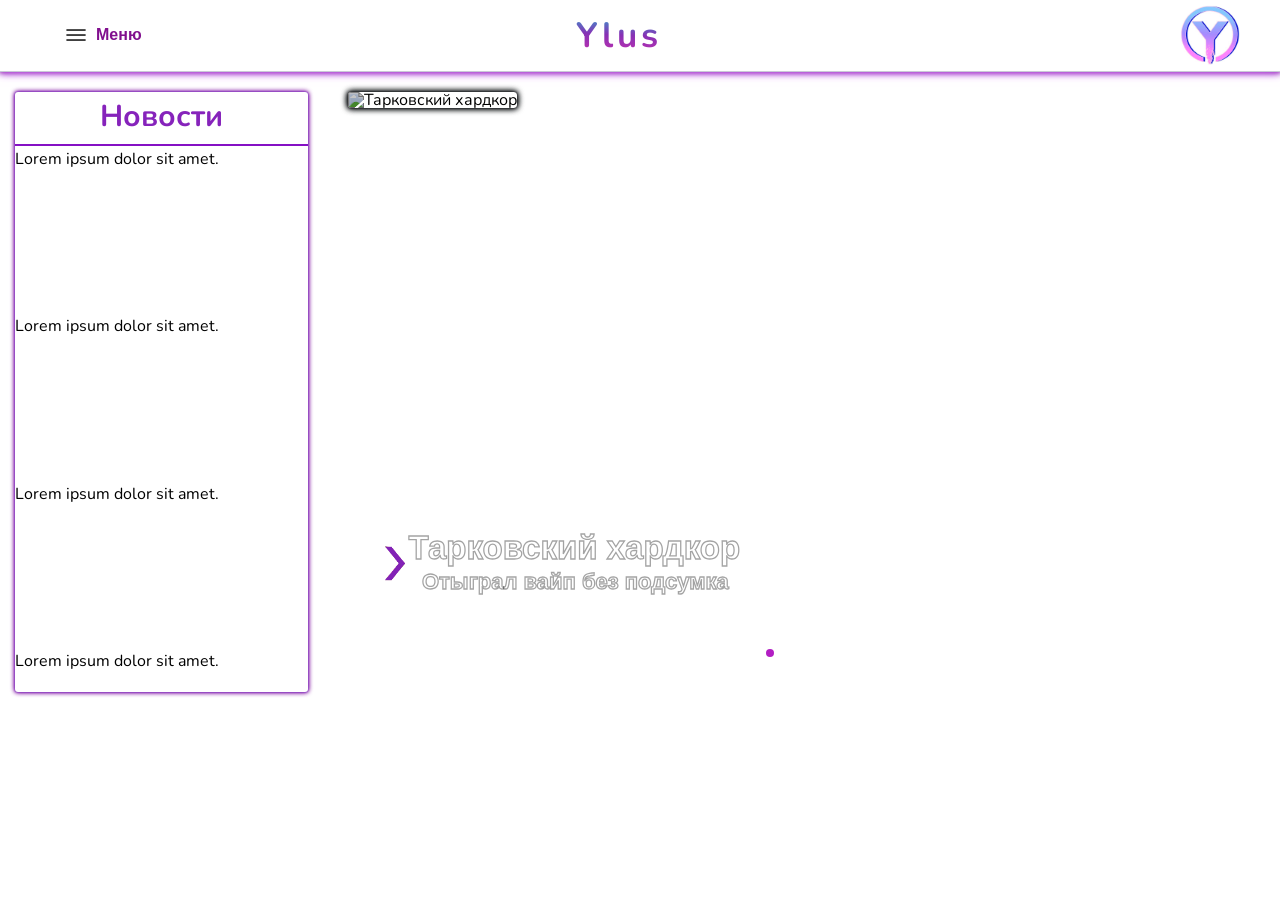
==== index.html @ 6b112834 "1.0" ====
<!DOCTYPE html>
<html lang="en">
<head>
    <meta charset="UTF-8">
    <meta name="viewport" content="width=device-width, initial-scale=1.0">
    <title>Ylus</title>
    <link rel="stylesheet" href="css/reset.css">
    <link rel="stylesheet" href="css/style.css">
</head>
<body>
    <header class="header">
            <div class="header_menu">
                <button class="header__burger-bro"><img class="burger-img" src="image/free-icon-burger-menu-17807662.png" alt="">
                    <p class='burger-text'>Меню</p> 
                </button>
                <a href="#" class="header_title">Ylus
                    <img src="#" alt="logo" class="title_img" style='visibility: hidden;'>
                </a>
                <img src="image/channels4_profile.jpg" class="header_img">
            </div>
    </header>

    <section class="informationLine">

        <article class="informationLine__newsBlock">
            <div class="newsBlock_conteiner">
                <div class="newsBlock_title">
                    Новости
                </div>
                <div class="newsBlock_content">
                    <div class="newsBlock_content--item">Lorem ipsum dolor sit amet.</div>
                    <div class="newsBlock_content--item">Lorem ipsum dolor sit amet.</div>
                    <div class="newsBlock_content--item">Lorem ipsum dolor sit amet.</div>
                    <div class="newsBlock_content--item">Lorem ipsum dolor sit amet.</div>
                    
                </div>
            </div>
        </article>

        <div class="informationLine_contentBox">

            <div class="informationLine_btn-nextContainer">
                <button class="informationLine_btn-next" id="btn-back">&lt;</button>
                <button class="informationLine_btn-next" id="btn-next">&gt;</button>
            </div>

            <ul class="informationLine_box-btn">
                <li class="informationLine__btn informationLine__btn--active" data-button="content-1"></li>
                <li class="informationLine__btn" data-button="content-2"></li>
                <li class="informationLine__btn" data-button="content-3"></li>
                <li class="informationLine__btn" data-button="content-4"></li>
            </ul>

            <article class="informationLine_content informationLine_content--active" id="content-1">
                <img src="https://i.ytimg.com/vi/u3T0NdWWKg8/hq720.jpg?sqp=-oaymwEcCNAFEJQDSFXyq4qpAw4IARUAAIhCGAFwAcABBg==" alt="Тарковский хардкор" class="informationLine_img">
                <div class="informationLine__text-conteiner">
                    <button id="link-modalWindow" class="informationLine-text">
                        <h2 class="informationLine_title">Тарковский хардкор</h2>
                        <p class="informationLine_description">Отыграл вайп без подсумка</p>
                    </button>
                </div>
                <div class="informationLine_content--links">
                    <a href="https://vk.com/video-227014211_456239021" id="linkVk"></a>
                    <a href="https://www.youtube.com/watch?v=u3T0NdWWKg8&t=1s" id="linkYouTube"></a>
                </div>
                
            </article>
        </div>

    </section>

    <!-- <main class="main">
        <div class="conteiner">
            <h2 class="main_titleOne">Варианты авторской сборки</h2>
        </div>
        <div class="mainContent">
            <ul class="mainContent_cards">
               <li class="mainContent_item">
                <h3 class="item_title">Godzilla</h3>
                <img src="" alt="" class="item_img">
                <a href="" class="item_link-buy">Take my money</a>
                <a href="" class="item_link-info">Подробнее</a>
               </li>
               <li class="mainContent_item">
                <h3 class="item_title">King-Kong</h3>
                <img src="" alt="" class="item_img">
                <a href="" class="item_link-buy">Take my money</a>
                <a href="" class="item_link-info">Подробнее</a>
               </li>
               <li class="mainContent_item">
                <h3 class="item_title">Diablo</h3>
                <img src="" alt="" class="item_img">
                <a href="" class="item_link-buy">Take my money</a>
                <a href="" class="item_link-info">Подробнее</a>
               </li>
               <li class="mainContent_item">
                <h3 class="item_title">Hustler</h3>
                <img src="" alt="" class="item_img">
                <a href="" class="item_link-buy">Take my money</a>
                <a href="" class="item_link-info">Подробнее</a>
               </li>
               <li class="mainContent_item">
                <h3 class="item_title">Rik & Morty</h3>
                <img src="" alt="" class="item_img">
                <a href="" class="item_link-buy">Take my money</a>
                <a href="" class="item_link-info">Подробнее</a>
               </li>
               <li class="mainContent_item">
                <h3 class="item_title">UFO</h3>
                <img src="" alt="" class="item_img">
                <a href="" class="item_link-buy">Take my money</a>
                <a href="" class="item_link-info">Подробнее</a>
               </li>
            </ul>
        </div>
    </main> -->
    <div id="header--modal" class="header__modal">
        <div class="header__modal_body">
            <div class="header__modal_conteiner">
                <ul class="header__modal_content">
                    <li class="header__modal_item header__modal_item--active " data-button="li-1">Контакты</li>
                    <li class="header__modal_item" data-button="li-2">Маркет</li>
                    <li class="header__modal_item" data-button="li-3">Поддержка автора</li>
                    <li class="header__modal_item" data-button="li-4">График стримов </li>
                </ul>
            </div>
            <div class="header__modal_second_conteiner header__modal_second_conteiner--active "  id="li-1">
                <ul class="header__modal_second_content">
                    <li class="header__modal_item-second">
                        <a href="https://www.youtube.com/@ylus" class="modal_item-link">
                            <svg id="youtube-header-svg" xmlns="http://www.w3.org/2000/svg"  viewBox="0 0 48 48" width="96px" height="96px"><path fill="#FF3D00" d="M43.2,33.9c-0.4,2.1-2.1,3.7-4.2,4c-3.3,0.5-8.8,1.1-15,1.1c-6.1,0-11.6-0.6-15-1.1c-2.1-0.3-3.8-1.9-4.2-4C4.4,31.6,4,28.2,4,24c0-4.2,0.4-7.6,0.8-9.9c0.4-2.1,2.1-3.7,4.2-4C12.3,9.6,17.8,9,24,9c6.2,0,11.6,0.6,15,1.1c2.1,0.3,3.8,1.9,4.2,4c0.4,2.3,0.9,5.7,0.9,9.9C44,28.2,43.6,31.6,43.2,33.9z"/><path fill="#FFF" d="M20 31L20 17 32 24z"/></svg>
                        </a>
                    </li>
                    <li class="header__modal_item-second">
                        <a href="https://web.telegram.org/a/#-1002231167779" class="modal_item-link">
                            <svg id="tg-header-svg" xmlns="http://www.w3.org/2000/svg"  viewBox="0 0 48 48" width="96px" height="96px"><linearGradient id="BiF7D16UlC0RZ_VqXJHnXa" x1="9.858" x2="38.142" y1="9.858" y2="38.142" gradientUnits="userSpaceOnUse"><stop offset="0" stop-color="#33bef0"/><stop offset="1" stop-color="#0a85d9"/></linearGradient><path fill="url(#BiF7D16UlC0RZ_VqXJHnXa)" d="M44,24c0,11.045-8.955,20-20,20S4,35.045,4,24S12.955,4,24,4S44,12.955,44,24z"/><path d="M10.119,23.466c8.155-3.695,17.733-7.704,19.208-8.284c3.252-1.279,4.67,0.028,4.448,2.113	c-0.273,2.555-1.567,9.99-2.363,15.317c-0.466,3.117-2.154,4.072-4.059,2.863c-1.445-0.917-6.413-4.17-7.72-5.282	c-0.891-0.758-1.512-1.608-0.88-2.474c0.185-0.253,0.658-0.763,0.921-1.017c1.319-1.278,1.141-1.553-0.454-0.412	c-0.19,0.136-1.292,0.935-1.745,1.237c-1.11,0.74-2.131,0.78-3.862,0.192c-1.416-0.481-2.776-0.852-3.634-1.223	C8.794,25.983,8.34,24.272,10.119,23.466z" opacity=".05"/><path d="M10.836,23.591c7.572-3.385,16.884-7.264,18.246-7.813c3.264-1.318,4.465-0.536,4.114,2.011	c-0.326,2.358-1.483,9.654-2.294,14.545c-0.478,2.879-1.874,3.513-3.692,2.337c-1.139-0.734-5.723-3.754-6.835-4.633	c-0.86-0.679-1.751-1.463-0.71-2.598c0.348-0.379,2.27-2.234,3.707-3.614c0.833-0.801,0.536-1.196-0.469-0.508	c-1.843,1.263-4.858,3.262-5.396,3.625c-1.025,0.69-1.988,0.856-3.664,0.329c-1.321-0.416-2.597-0.819-3.262-1.078	C9.095,25.618,9.075,24.378,10.836,23.591z" opacity=".07"/><path fill="#fff" d="M11.553,23.717c6.99-3.075,16.035-6.824,17.284-7.343c3.275-1.358,4.28-1.098,3.779,1.91	c-0.36,2.162-1.398,9.319-2.226,13.774c-0.491,2.642-1.593,2.955-3.325,1.812c-0.833-0.55-5.038-3.331-5.951-3.984	c-0.833-0.595-1.982-1.311-0.541-2.721c0.513-0.502,3.874-3.712,6.493-6.21c0.343-0.328-0.088-0.867-0.484-0.604	c-3.53,2.341-8.424,5.59-9.047,6.013c-0.941,0.639-1.845,0.932-3.467,0.466c-1.226-0.352-2.423-0.772-2.889-0.932	C9.384,25.282,9.81,24.484,11.553,23.717z"/></svg>
                        </a>
                        </li>
                    <li class="header__modal_item-second">
                        <a href="https://vk.com/ylus_stream?trackcode=e517b74d9nOE_AtkVVP3DLV85I8NJLkbQebAeKmlMo7WRe6RL9VdEih95GE7KuAErnPXgQYXiwFx6MJgqrkojsdPseVOtw" class="modal_item-link">
                            <svg id="vk-header-svg" xmlns="http://www.w3.org/2000/svg"  viewBox="0 0 48 48" width="96px" height="96px"><path fill="#1976d2" d="M42,37c0,2.762-2.238,5-5,5H11c-2.761,0-5-2.238-5-5V11c0-2.762,2.239-5,5-5h26c2.762,0,5,2.238,5,5 V37z"/><path fill="#fff" d="M35.937,18.041c0.046-0.151,0.068-0.291,0.062-0.416C35.984,17.263,35.735,17,35.149,17h-2.618 c-0.661,0-0.966,0.4-1.144,0.801c0,0-1.632,3.359-3.513,5.574c-0.61,0.641-0.92,0.625-1.25,0.625C26.447,24,26,23.786,26,23.199 v-5.185C26,17.32,25.827,17,25.268,17h-4.649C20.212,17,20,17.32,20,17.641c0,0.667,0.898,0.827,1,2.696v3.623 C21,24.84,20.847,25,20.517,25c-0.89,0-2.642-3-3.815-6.932C16.448,17.294,16.194,17,15.533,17h-2.643 C12.127,17,12,17.374,12,17.774c0,0.721,0.6,4.619,3.875,9.101C18.25,30.125,21.379,32,24.149,32c1.678,0,1.85-0.427,1.85-1.094 v-2.972C26,27.133,26.183,27,26.717,27c0.381,0,1.158,0.25,2.658,2c1.73,2.018,2.044,3,3.036,3h2.618 c0.608,0,0.957-0.255,0.971-0.75c0.003-0.126-0.015-0.267-0.056-0.424c-0.194-0.576-1.084-1.984-2.194-3.326 c-0.615-0.743-1.222-1.479-1.501-1.879C32.062,25.36,31.991,25.176,32,25c0.009-0.185,0.105-0.361,0.249-0.607 C32.223,24.393,35.607,19.642,35.937,18.041z"/></svg>
                        </a>
                    </li>
                    <li class="header__modal_item-second">
                        <a href="https://discord.com/invite/QH5eb32qew" class="modal_item-link">
                            <svg id="discord-header-svg" xmlns="http://www.w3.org/2000/svg"  viewBox="0 0 48 48" width="96px" height="96px"><path fill="#8c9eff" d="M40,12c0,0-4.585-3.588-10-4l-0.488,0.976C34.408,10.174,36.654,11.891,39,14c-4.045-2.065-8.039-4-15-4s-10.955,1.935-15,4c2.346-2.109,5.018-4.015,9.488-5.024L18,8c-5.681,0.537-10,4-10,4s-5.121,7.425-6,22c5.162,5.953,13,6,13,6l1.639-2.185C13.857,36.848,10.715,35.121,8,32c3.238,2.45,8.125,5,16,5s12.762-2.55,16-5c-2.715,3.121-5.857,4.848-8.639,5.815L33,40c0,0,7.838-0.047,13-6C45.121,19.425,40,12,40,12z M17.5,30c-1.933,0-3.5-1.791-3.5-4c0-2.209,1.567-4,3.5-4s3.5,1.791,3.5,4C21,28.209,19.433,30,17.5,30z M30.5,30c-1.933,0-3.5-1.791-3.5-4c0-2.209,1.567-4,3.5-4s3.5,1.791,3.5,4C34,28.209,32.433,30,30.5,30z"/></svg>
                        </a>
                        </li>
                    <li class="header__modal_item-second">
                        <a href="https://www.twitch.tv/ylus" class="modal_item-link">
                            <svg id="twitch-header-svg" xmlns="http://www.w3.org/2000/svg"  viewBox="0 0 48 48" width="96px" height="96px"><path fill="#8343c8" d="M41.754,27.958l-8.455,9.699C33.109,37.875,32.834,38,32.545,38H26.37	c-0.239,0-0.47,0.085-0.651,0.241l-6.438,5.519C19.1,43.915,18.869,44,18.63,44H17c-0.552,0-1-0.448-1-1v-4c0-0.552-0.448-1-1-1H7	c-0.552,0-1-0.448-1-1V15.943c0-0.156,0.036-0.309,0.106-0.448l3.981-7.943C10.257,7.214,10.603,7,10.981,7H41c0.552,0,1,0.448,1,1	v19.301C42,27.543,41.913,27.776,41.754,27.958z"/><path fill="#fafafa" d="M39,26.369c-1.667,1.877-3.333,3.754-5,5.631c-2.333,0-4.667,0-7,0c-2.333,2-4.667,4-7,6c0-2,0-4,0-6	c-2.667-0.008-5.333-0.016-8-0.024C12,24.65,12,17.325,12,10c9,0,18,0,27,0C39,15.456,39,20.912,39,26.369z"/><rect width="3" height="10" x="21" y="16" fill="#8343c8"/><rect width="3" height="10" x="30" y="16" fill="#8343c8"/></svg>
                        </a>
                        </li>
                </ul>
            </div>
            <div class="header__modal_second_conteiner" id="li-2">
                
                Информация о маркетинге
            </div>
            <div class="header__modal_second_conteiner" id="li-3">
                <a href="#" class="header__modal_second_donat">Поддержать</a>
            </div>
            <div class="header__modal_second_conteiner" id="li-4">
                <!-- Контент для "График стримов" -->
                Информация о графике стримов
            </div>
        </div>

        <button id="modal-btn" class="header__modal_closeBtn">X</button>
    </div>

    <div id="modalWindow" class="modalWindow">
        <div class="modalWindow__body">
            <div class="modalWindow__content">
                <button id="modal-btn" class="modalWindow__closeBtn">X</button>
                
                <div class="modalWindow__title">Где будем смотреть видео?</div>
                
                <div class="modalWindow__linkBox">
                    <a href="" class="modalWindow__link" id="btn-youtube" target="_blank"><img id="img-youtube--svg" src="image/youtube/icons8-youtube.svg" alt="YouTube"></a>
                    <a href="" class="modalWindow__link" id="btn-vk" target="_blank"><img id="img-vk--svg" src="image/vk/icons8-vk.svg" alt=""></a>
                </div>
            </div>
        </div>
    </div>
    <script src="js/header-modal.js"></script>
    <script src="js/renderCards.js"></script>
    <script src="js/js.js"></script>
    <script src="js/modalWindow.js"></script>
</body>
</html>
---- css/style.css ----
@import url('https://fonts.googleapis.com/css2?family=Nunito:ital,wght@0,200..1000;1,200..1000&display=swap');
@import url(headerStyle.css);
@import url(InfoLine.css);
@import url(modalWindow.css);
@import url(header__modal.css);
  
body{
    max-width: 1760px;
    font-size: 16px;
    font-family: 'Nunito' ,serif; 
    background-color:#ffffff;
    color: #000000;
       
}

@media(min-width:1760px){
  body{
    width: 1760px;
    margin: 0 auto;
  }
}




.main {
    opacity: 0;
}
.main_titleOne {
    
}
.mainContent {
}
.mainContent_cards {
}
.mainContent_item {
}
.item_title {
    letter-spacing: 2px;
}
.item_img {
}
.item_link-buy {
}
.item_link-info {
}
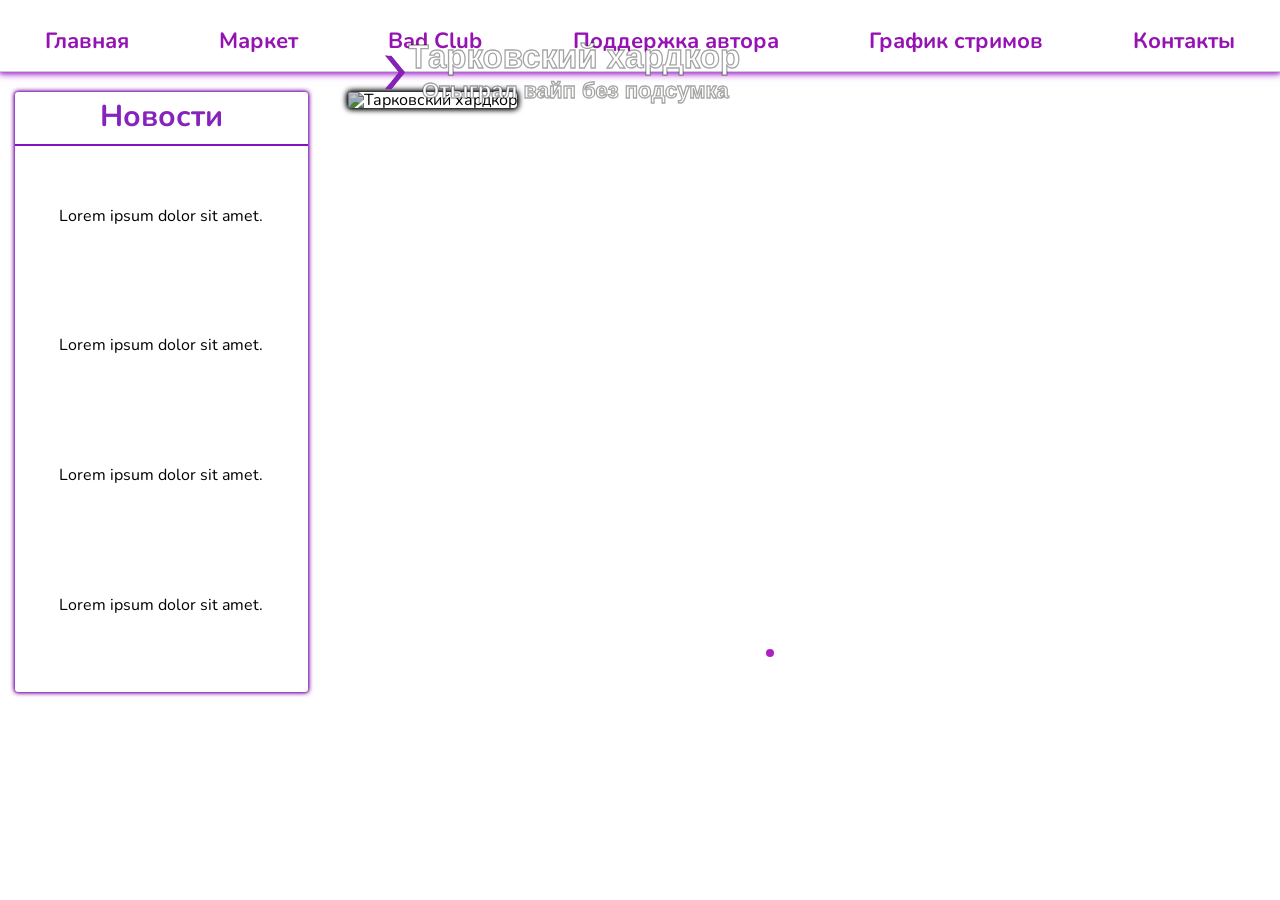
==== commit 509d54a6: "hey guy, want some adaptation?" ====
--- a/index.html
+++ b/index.html
@@ -18,6 +18,16 @@
                 </a>
                 <img src="image/channels4_profile.jpg" class="header_img">
             </div>
+            <section class="header__menu-1761px">
+                <ul class="header__items-1761px">
+                    <li class="header__item-1761px"><a href="#" class="header__item_link-1758px">Главная</a></li>
+                    <li class="header__item-1761px"><a href="#" class="header__item_link-1758px">Маркет</a></li>
+                    <li class="header__item-1761px"><a href="#" class="header__item_link-1758px">Bad Club</a></li>
+                    <li class="header__item-1761px"><a href="#" class="header__item_link-1758px">Поддержка автора</a></li>
+                    <li class="header__item-1761px"><a href="#" class="header__item_link-1758px">График стримов</a></li>
+                    <li class="header__item-1761px"><a href="#" class="header__item_link-1758px">Контакты</a></li>
+                </ul>
+            </section>
     </header>
 
     <section class="informationLine">
@@ -155,7 +165,6 @@
             </div>
             <div class="header__modal_second_conteiner" id="li-2">
                 
-                Информация о маркетинге
             </div>
             <div class="header__modal_second_conteiner" id="li-3">
                 <a href="#" class="header__modal_second_donat">Поддержать</a>
--- a/css/style.css
+++ b/css/style.css
@@ -3,6 +3,8 @@
 @import url(InfoLine.css);
 @import url(modalWindow.css);
 @import url(header__modal.css);
+@import url(info_line-news_block.css);
+@import url(media.css);
   
 body{
     max-width: 1760px;
@@ -12,15 +14,6 @@
     color: #000000;
        
 }
-
-@media(min-width:1760px){
-  body{
-    width: 1760px;
-    margin: 0 auto;
-  }
-}
-
-
 
 
 .main {
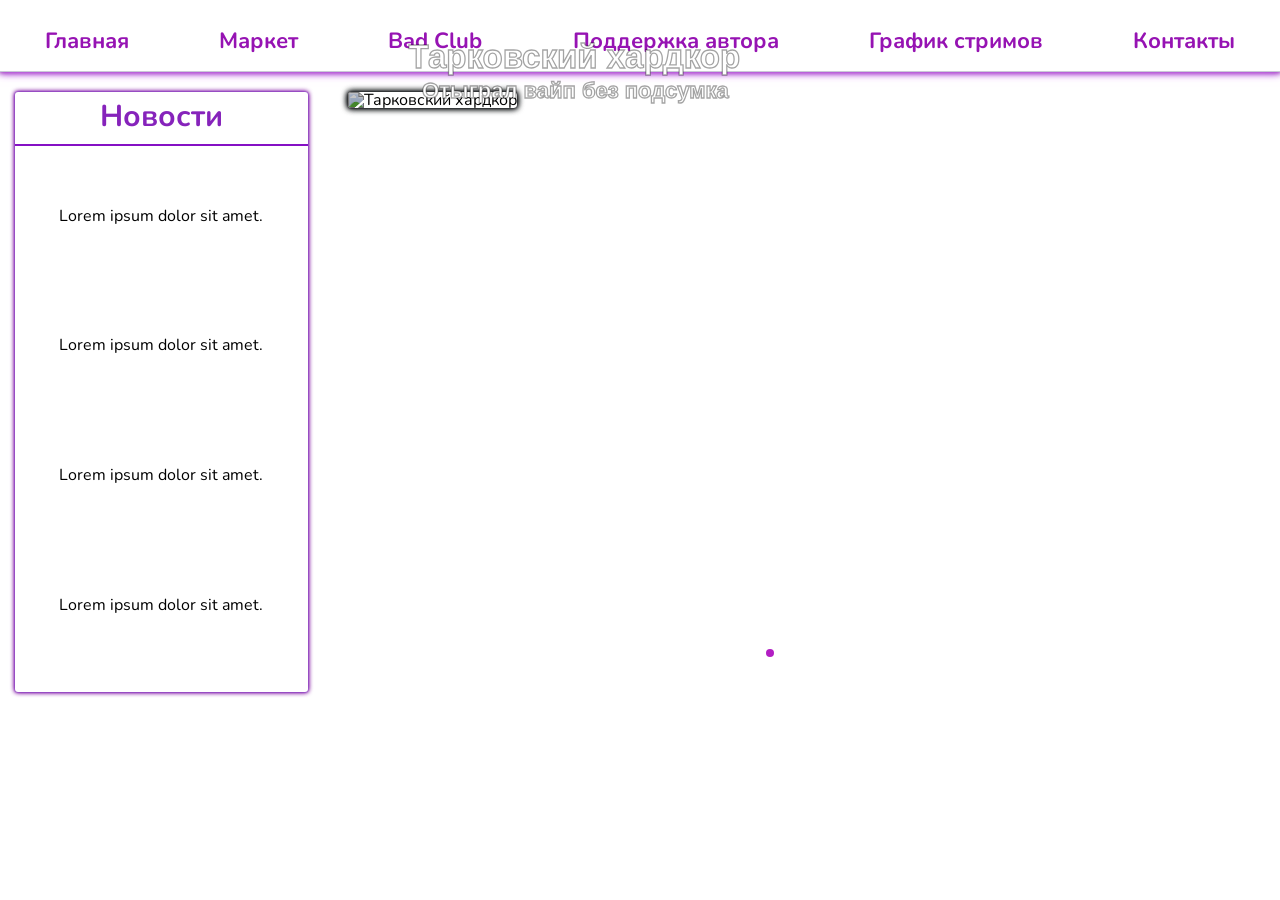
==== commit ab4efe9a: "Add files via upload" ====
--- a/index.html
+++ b/index.html
@@ -50,8 +50,8 @@
         <div class="informationLine_contentBox">
 
             <div class="informationLine_btn-nextContainer">
-                <button class="informationLine_btn-next" id="btn-back">&lt;</button>
-                <button class="informationLine_btn-next" id="btn-next">&gt;</button>
+                <button class="informationLine_btn-next" id="btn-back"><span>&lt;</span></button>
+                <button class="informationLine_btn-next" id="btn-next"><span>&gt;</span></button>
             </div>
 
             <ul class="informationLine_box-btn">
--- a/css/style.css
+++ b/css/style.css
@@ -7,6 +7,7 @@
 @import url(media.css);
   
 body{
+    min-width: 380px;
     max-width: 1760px;
     font-size: 16px;
     font-family: 'Nunito' ,serif; 
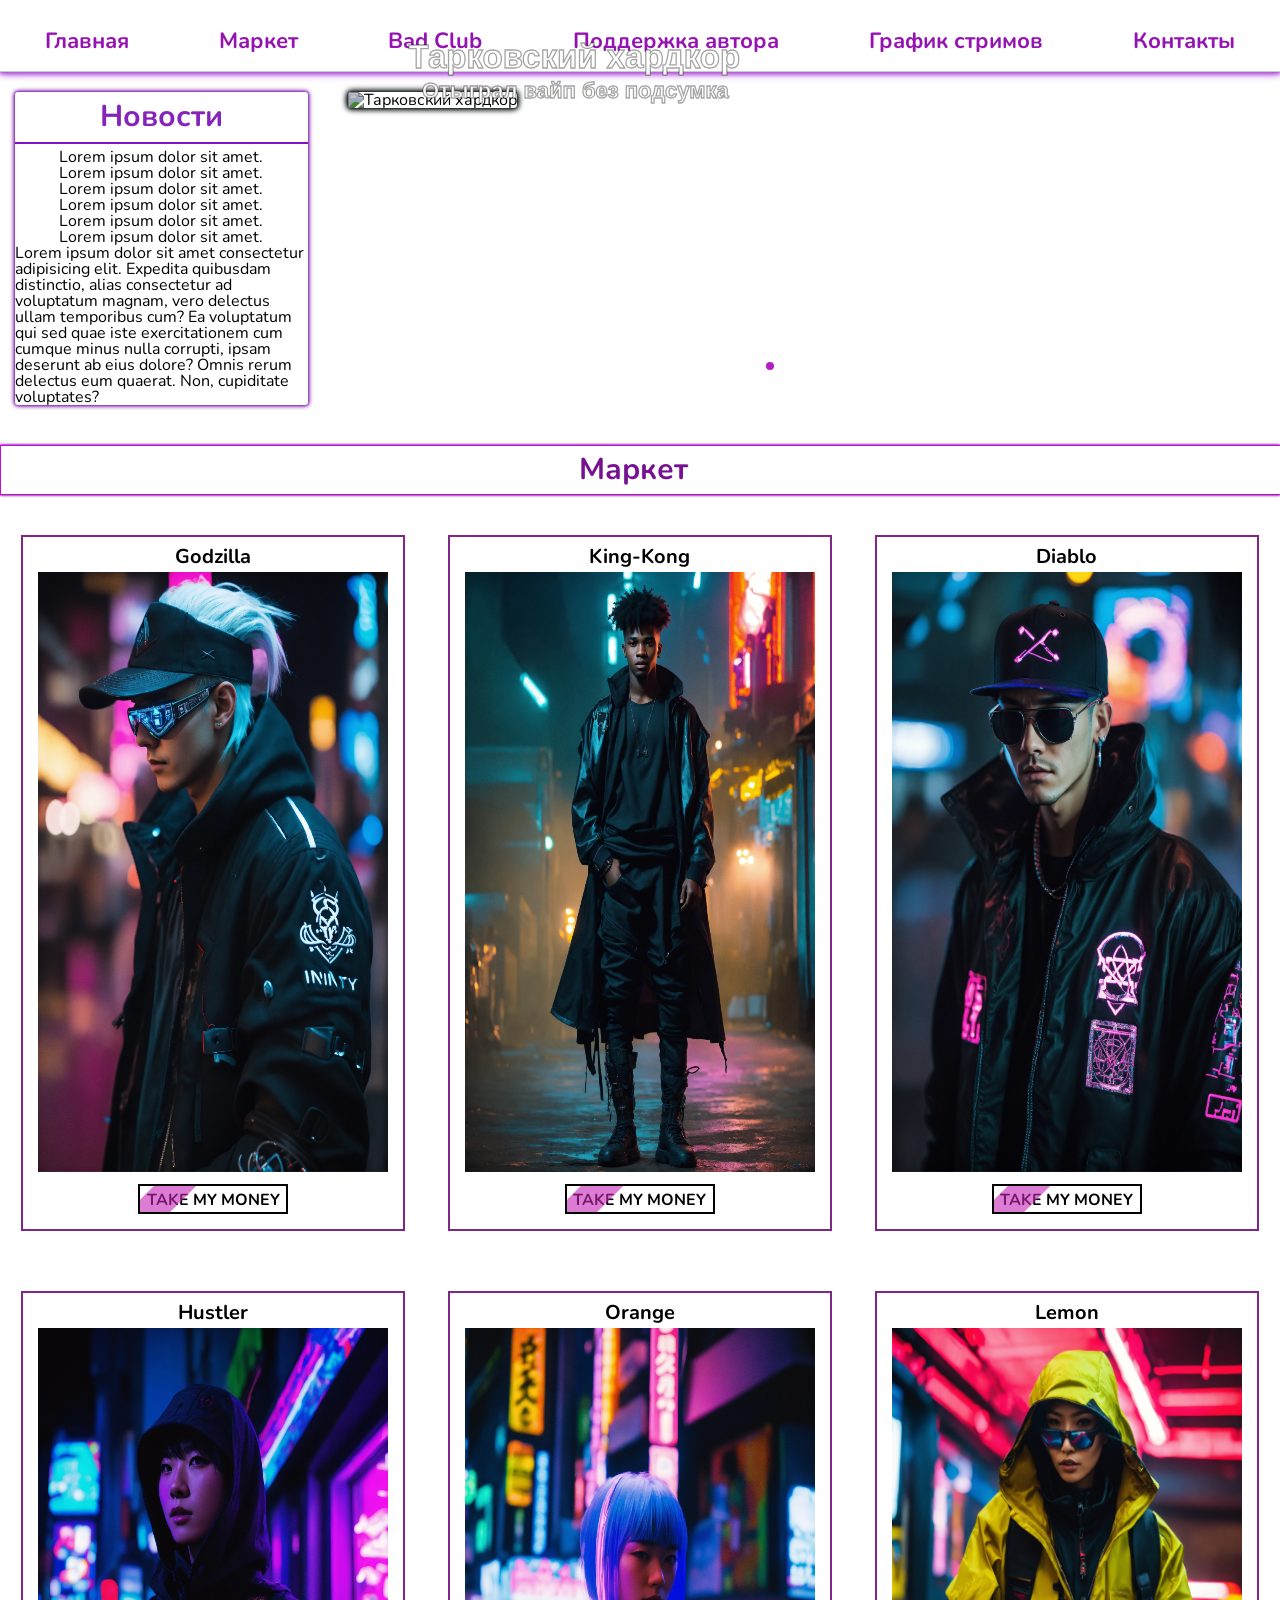
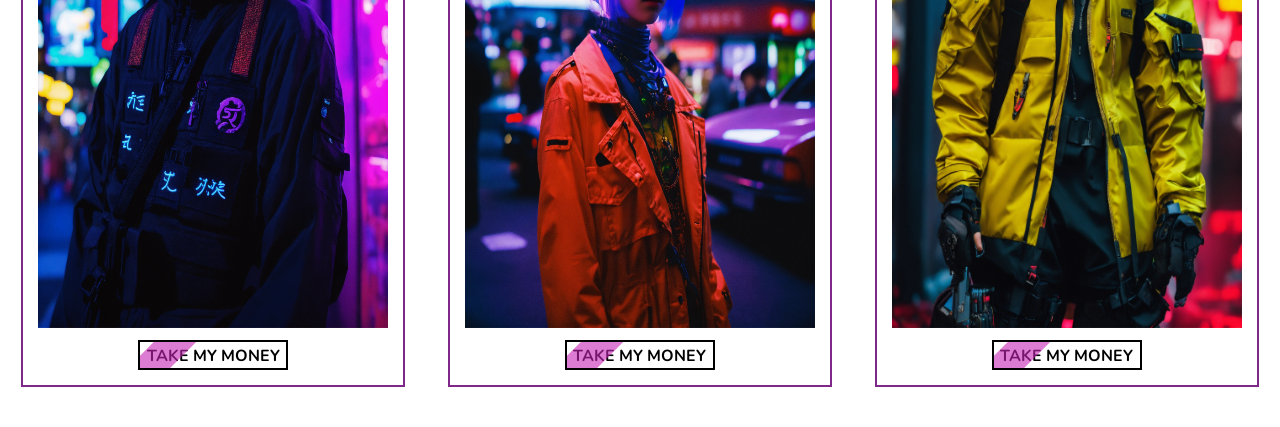
==== commit de43487d: "main" ====
--- a/index.html
+++ b/index.html
@@ -20,12 +20,12 @@
             </div>
             <section class="header__menu-1761px">
                 <ul class="header__items-1761px">
-                    <li class="header__item-1761px"><a href="#" class="header__item_link-1758px">Главная</a></li>
-                    <li class="header__item-1761px"><a href="#" class="header__item_link-1758px">Маркет</a></li>
-                    <li class="header__item-1761px"><a href="#" class="header__item_link-1758px">Bad Club</a></li>
-                    <li class="header__item-1761px"><a href="#" class="header__item_link-1758px">Поддержка автора</a></li>
-                    <li class="header__item-1761px"><a href="#" class="header__item_link-1758px">График стримов</a></li>
-                    <li class="header__item-1761px"><a href="#" class="header__item_link-1758px">Контакты</a></li>
+                    <li class="header__item-1761px"><a href="#" class="header__item_link-1761px">Главная</a></li>
+                    <li class="header__item-1761px"><a href="#main" class="header__item_link-1761px">Маркет</a></li>
+                    <li class="header__item-1761px"><a href="#" class="header__item_link-1761px">Bad Club</a></li>
+                    <li class="header__item-1761px"><a href="#" class="header__item_link-1761px">Поддержка автора</a></li>
+                    <li class="header__item-1761px"><a href="#" class="header__item_link-1761px">График стримов</a></li>
+                    <li class="header__item-1761px"><a href="#" class="header__item_link-1761px">Контакты</a></li>
                 </ul>
             </section>
     </header>
@@ -42,7 +42,9 @@
                     <div class="newsBlock_content--item">Lorem ipsum dolor sit amet.</div>
                     <div class="newsBlock_content--item">Lorem ipsum dolor sit amet.</div>
                     <div class="newsBlock_content--item">Lorem ipsum dolor sit amet.</div>
-                    
+                    <div class="newsBlock_content--item">Lorem ipsum dolor sit amet.</div>
+                    <div class="newsBlock_content--item">Lorem ipsum dolor sit amet. </div>
+                    <div>Lorem ipsum dolor sit amet consectetur adipisicing elit. Expedita quibusdam distinctio, alias consectetur ad voluptatum magnam, vero delectus ullam temporibus cum? Ea voluptatum qui sed quae iste exercitationem cum cumque minus nulla corrupti, ipsam deserunt ab eius dolore? Omnis rerum delectus eum quaerat. Non, cupiditate voluptates?</div>
                 </div>
             </div>
         </article>
@@ -79,51 +81,45 @@
 
     </section>
 
-    <!-- <main class="main">
-        <div class="conteiner">
-            <h2 class="main_titleOne">Варианты авторской сборки</h2>
+    <main class="main" id="main">
+        <div class="main__conteiner">
+            <h2 class="main__titleOne">Маркет</h2>
         </div>
-        <div class="mainContent">
-            <ul class="mainContent_cards">
-               <li class="mainContent_item">
-                <h3 class="item_title">Godzilla</h3>
-                <img src="" alt="" class="item_img">
+        <div class="main__content">
+            <ul class="main__content_cards">
+               <li class="main__content_item">
+                <h3 class="main__item_title">Godzilla</h3>
+                <img src="image/Шмотки/14339456-b1ff-4754-9ba7-9a4d1459d2f0.webp" alt="" class="main__item_img">
                 <a href="" class="item_link-buy">Take my money</a>
-                <a href="" class="item_link-info">Подробнее</a>
                </li>
-               <li class="mainContent_item">
-                <h3 class="item_title">King-Kong</h3>
-                <img src="" alt="" class="item_img">
+               <li class="main__content_item">
+                <h3 class="main__item_title">King-Kong</h3>
+                <img src="image/Шмотки/113b3f36-999f-4bbb-902b-7c4604393a50.webp" alt="" class="main__item_img">
                 <a href="" class="item_link-buy">Take my money</a>
-                <a href="" class="item_link-info">Подробнее</a>
+                </li>
+               <li class="main__content_item">
+                <h3 class="main__item_title">Diablo</h3>
+                <img src="image/Шмотки/114e7d08-1a99-4dd5-9a99-c7aa1b09243b.webp" alt="" class="main__item_img">
+                <a href="" class="item_link-buy">Take my money</a>
                </li>
-               <li class="mainContent_item">
-                <h3 class="item_title">Diablo</h3>
-                <img src="" alt="" class="item_img">
+               <li class="main__content_item">
+                <h3 class="main__item_title">Hustler</h3>
+                <img src="image/Шмотки/4bca7f95-977b-46f4-a170-9b4088079b97.webp" alt="" class="main__item_img">
                 <a href="" class="item_link-buy">Take my money</a>
-                <a href="" class="item_link-info">Подробнее</a>
                </li>
-               <li class="mainContent_item">
-                <h3 class="item_title">Hustler</h3>
-                <img src="" alt="" class="item_img">
+               <li class="main__content_item">
+                <h3 class="main__item_title">Orange</h3>
+                <img src="image/Шмотки/51cd4fa3-dec6-400f-8394-68eeec5513ea.webp" alt="" class="main__item_img">
                 <a href="" class="item_link-buy">Take my money</a>
-                <a href="" class="item_link-info">Подробнее</a>
                </li>
-               <li class="mainContent_item">
-                <h3 class="item_title">Rik & Morty</h3>
-                <img src="" alt="" class="item_img">
+               <li class="main__content_item">
+                <h3 class="main__item_title">Lemon</h3>
+                <img src="image/Шмотки/3385084c-35ae-4ac1-a751-1571b1b6a8a7.webp" alt="" class="main__item_img">
                 <a href="" class="item_link-buy">Take my money</a>
-                <a href="" class="item_link-info">Подробнее</a>
-               </li>
-               <li class="mainContent_item">
-                <h3 class="item_title">UFO</h3>
-                <img src="" alt="" class="item_img">
-                <a href="" class="item_link-buy">Take my money</a>
-                <a href="" class="item_link-info">Подробнее</a>
                </li>
             </ul>
         </div>
-    </main> -->
+    </main>
     <div id="header--modal" class="header__modal">
         <div class="header__modal_body">
             <div class="header__modal_conteiner">
@@ -192,9 +188,10 @@
             </div>
         </div>
     </div>
+    <script src="js/header-btn.js"></script>
     <script src="js/header-modal.js"></script>
     <script src="js/renderCards.js"></script>
-    <script src="js/js.js"></script>
+    <script src="js/line-window.js"></script>
     <script src="js/modalWindow.js"></script>
 </body>
 </html>
--- a/css/style.css
+++ b/css/style.css
@@ -5,9 +5,11 @@
 @import url(header__modal.css);
 @import url(info_line-news_block.css);
 @import url(media.css);
-  
+@import url(main.css);
+
+
 body{
-    min-width: 380px;
+    min-width: 378px;
     max-width: 1760px;
     font-size: 16px;
     font-family: 'Nunito' ,serif; 
@@ -16,25 +18,3 @@
        
 }
 
-
-.main {
-    opacity: 0;
-}
-.main_titleOne {
-    
-}
-.mainContent {
-}
-.mainContent_cards {
-}
-.mainContent_item {
-}
-.item_title {
-    letter-spacing: 2px;
-}
-.item_img {
-}
-.item_link-buy {
-}
-.item_link-info {
-}
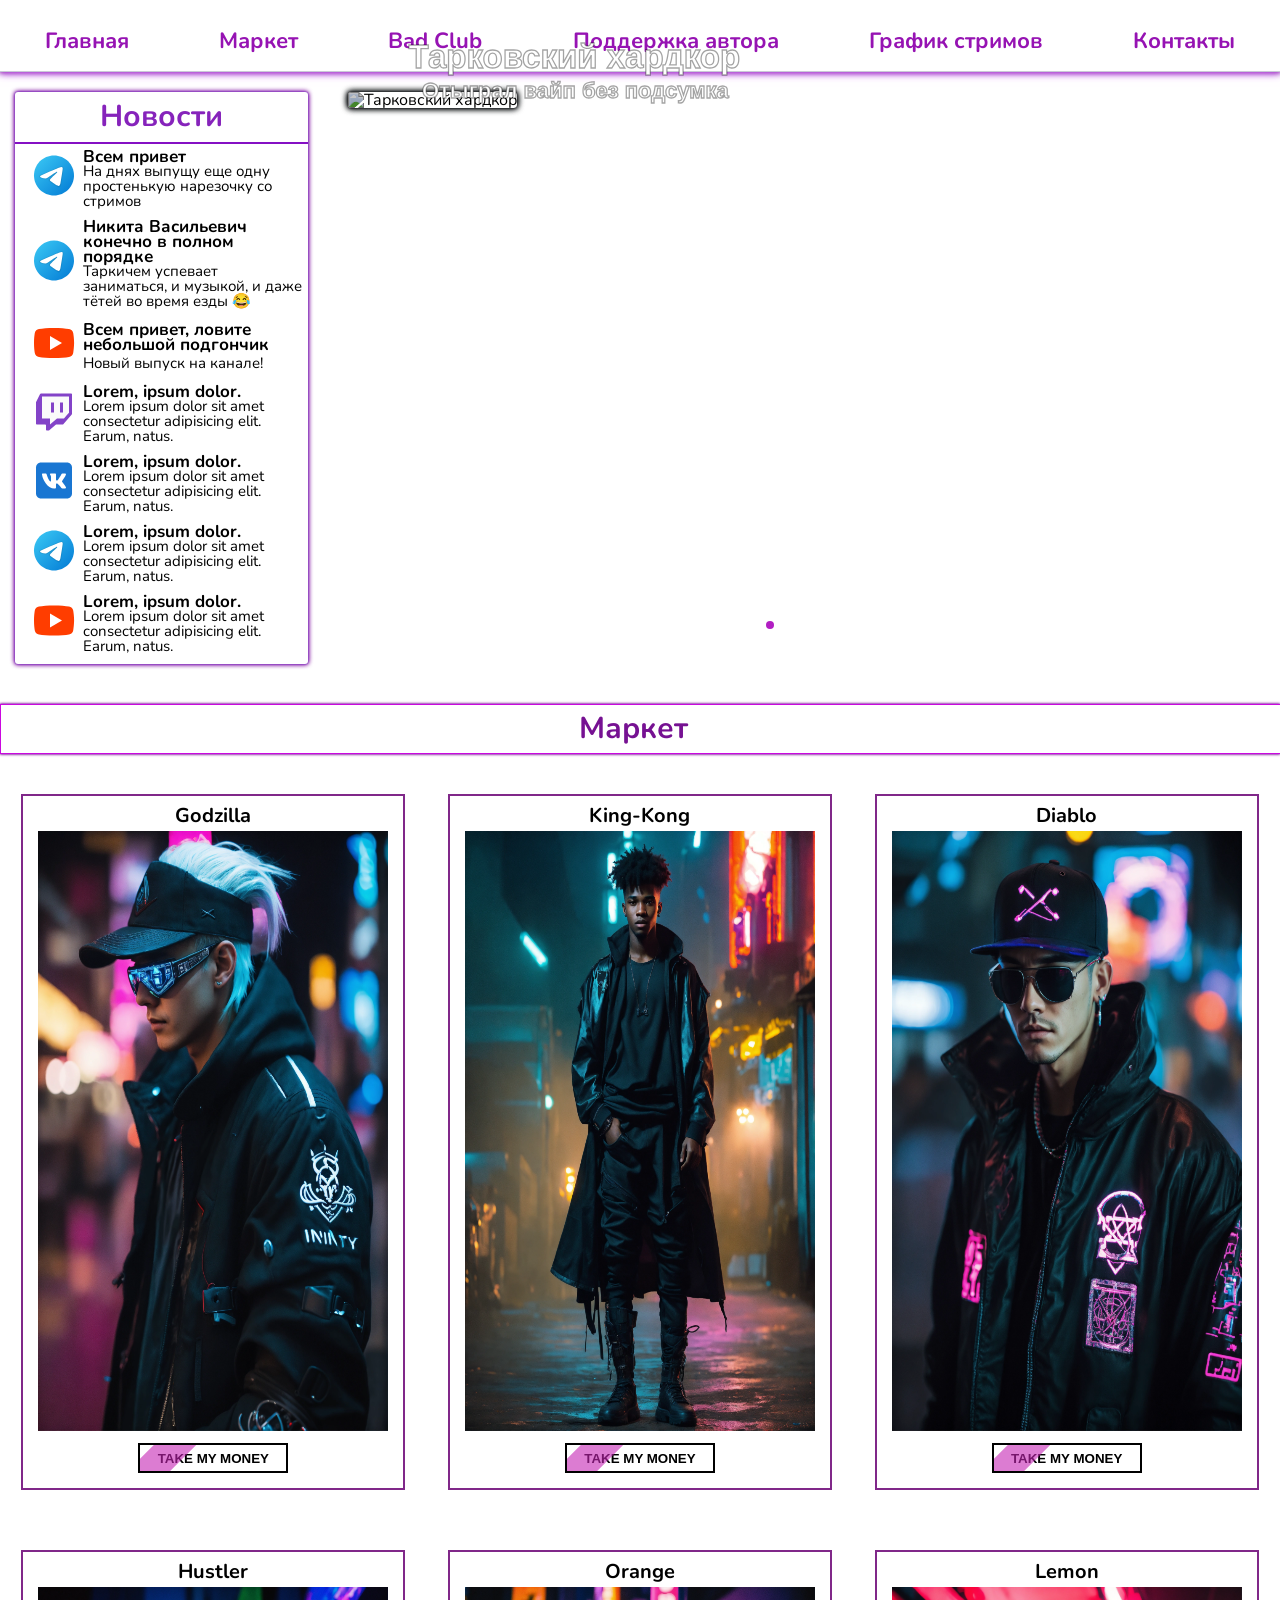
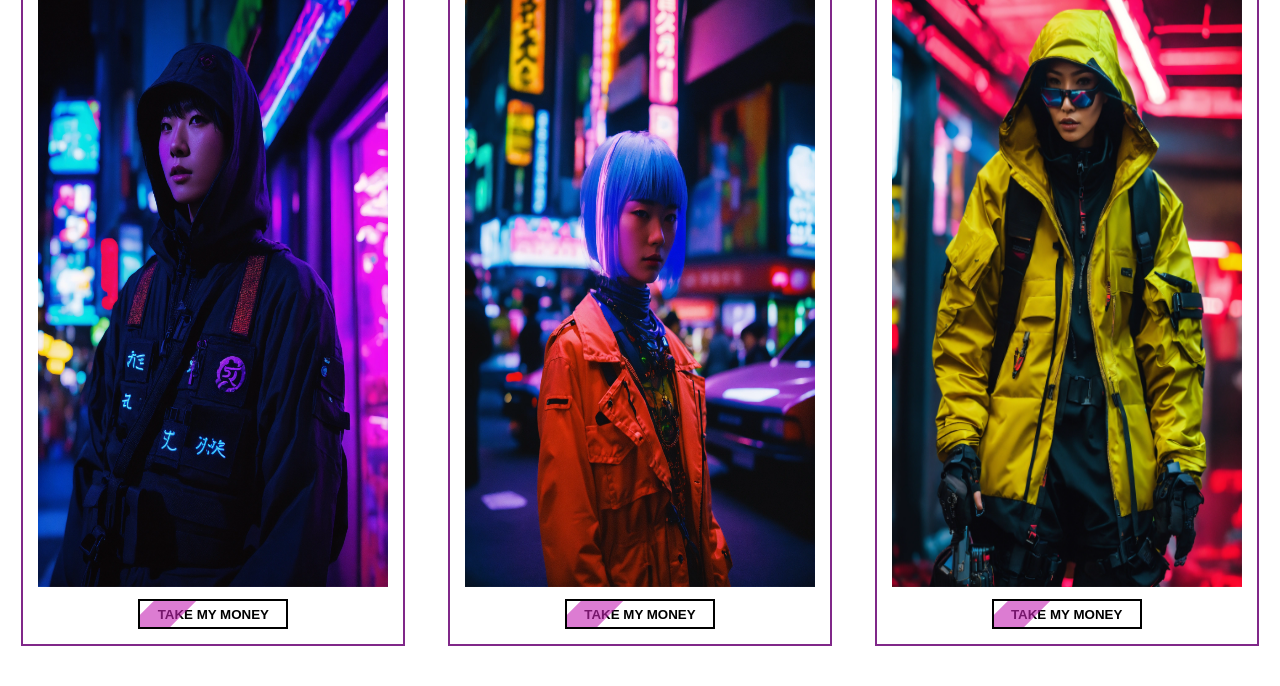
==== commit 37571144: "Add files via upload" ====
--- a/index.html
+++ b/index.html
@@ -38,14 +38,55 @@
                     Новости
                 </div>
                 <div class="newsBlock_content">
-                    <div class="newsBlock_content--item">Lorem ipsum dolor sit amet.</div>
-                    <div class="newsBlock_content--item">Lorem ipsum dolor sit amet.</div>
-                    <div class="newsBlock_content--item">Lorem ipsum dolor sit amet.</div>
-                    <div class="newsBlock_content--item">Lorem ipsum dolor sit amet.</div>
-                    <div class="newsBlock_content--item">Lorem ipsum dolor sit amet.</div>
-                    <div class="newsBlock_content--item">Lorem ipsum dolor sit amet. </div>
-                    <div>Lorem ipsum dolor sit amet consectetur adipisicing elit. Expedita quibusdam distinctio, alias consectetur ad voluptatum magnam, vero delectus ullam temporibus cum? Ea voluptatum qui sed quae iste exercitationem cum cumque minus nulla corrupti, ipsam deserunt ab eius dolore? Omnis rerum delectus eum quaerat. Non, cupiditate voluptates?</div>
-                </div>
+                    <a href="https://web.telegram.org/a/#-1002231167779" class="newsBlock_content--item item__conteiner">
+                        <img src="image/tg/icons8-tg-48.svg" alt="" class="newsBlock__item_img">
+                        <div class="newsBlock__item_text-conteiner">
+                            <h3 class="newsBlock__item-title">Всем привет</h3>
+                            <p class="newsBlock__item-descr">На днях выпущу еще одну простенькую нарезочку со стримов</p>
+                        </div>
+                    </a>
+                    <a  href= "https://web.telegram.org/a/#-1002231167779" class="newsBlock_content--item item__conteiner">
+                        <img src="image/tg/icons8-tg-48.svg" alt="" class="newsBlock__item_img">
+                        <div class="newsBlock__item_text-conteiner">
+                            <h3 class="newsBlock__item-title">Никита Васильевич конечно в полном порядке</h3>
+                            <p class="newsBlock__item-descr">Таркичем успевает заниматься, и музыкой, и даже тётей во время езды 😂</p>
+                        </div>
+                    </a>
+                    <a class="newsBlock_content--item item__conteiner" href="https://www.youtube.com/@ylus">
+                        <img src="image/youtube/icons8-youtube.svg" alt="" class="newsBlock__item_img">
+                        <div class="newsBlock__item_text-conteiner">
+                            <h3 class="newsBlock__item-title">Всем привет, ловите небольшой подгончик </h3>
+                            <p class="newsBlock__item-descr"> Новый выпуск на канале!</p>
+                        </div>
+                    </a>
+                    <a class="newsBlock_content--item item__conteiner" href="https://www.twitch.tv/ylus">
+                        <img src="image/twitch/icons8-twitch-48.svg" alt="" class="newsBlock__item_img">
+                        <div class="newsBlock__item_text-conteiner">
+                            <h3 class="newsBlock__item-title">Lorem, ipsum dolor.</h3>
+                            <p class="newsBlock__item-descr">Lorem ipsum dolor sit amet consectetur adipisicing elit. Earum, natus.</p>
+                        </div>
+                    </a>
+                    <a class="newsBlock_content--item item__conteiner" href="https://vk.com/ylus_stream">
+                        <img src="image/vk/icons8-vk.svg" alt="" class="newsBlock__item_img">
+                        <div class="newsBlock__item_text-conteiner">
+                            <h3 class="newsBlock__item-title">Lorem, ipsum dolor.</h3>
+                            <p class="newsBlock__item-descr">Lorem ipsum dolor sit amet consectetur adipisicing elit. Earum, natus.</p>
+                        </div>
+                    </a>
+                    <a class="newsBlock_content--item item__conteiner" href="https://web.telegram.org/a/#-1002231167779">
+                        <img src="image/tg/icons8-tg-48.svg" alt="" class="newsBlock__item_img">
+                        <div class="newsBlock__item_text-conteiner">
+                            <h3 class="newsBlock__item-title">Lorem, ipsum dolor.</h3>
+                            <p class="newsBlock__item-descr">Lorem ipsum dolor sit amet consectetur adipisicing elit. Earum, natus.</p>
+                        </div>
+                    </a>
+                    <a class="newsBlock_content--item item__conteiner" href="https://www.youtube.com/@ylus">
+                        <img src="image/youtube/icons8-youtube.svg" alt="" class="newsBlock__item_img">
+                        <div class="newsBlock__item_text-conteiner">
+                            <h3 class="newsBlock__item-title">Lorem, ipsum dolor.</h3>
+                            <p class="newsBlock__item-descr">Lorem ipsum dolor sit amet consectetur adipisicing elit. Earum, natus.</p>
+                        </div>
+                    </a>
             </div>
         </article>
 
@@ -90,32 +131,32 @@
                <li class="main__content_item">
                 <h3 class="main__item_title">Godzilla</h3>
                 <img src="image/Шмотки/14339456-b1ff-4754-9ba7-9a4d1459d2f0.webp" alt="" class="main__item_img">
-                <a href="" class="item_link-buy">Take my money</a>
+                <button class="item__button-buy">Take my money</button>
                </li>
                <li class="main__content_item">
                 <h3 class="main__item_title">King-Kong</h3>
                 <img src="image/Шмотки/113b3f36-999f-4bbb-902b-7c4604393a50.webp" alt="" class="main__item_img">
-                <a href="" class="item_link-buy">Take my money</a>
+                <button class="item__button-buy">Take my money</button>
                 </li>
                <li class="main__content_item">
                 <h3 class="main__item_title">Diablo</h3>
                 <img src="image/Шмотки/114e7d08-1a99-4dd5-9a99-c7aa1b09243b.webp" alt="" class="main__item_img">
-                <a href="" class="item_link-buy">Take my money</a>
+                <button class="item__button-buy">Take my money</button>
                </li>
                <li class="main__content_item">
                 <h3 class="main__item_title">Hustler</h3>
                 <img src="image/Шмотки/4bca7f95-977b-46f4-a170-9b4088079b97.webp" alt="" class="main__item_img">
-                <a href="" class="item_link-buy">Take my money</a>
+                <button class="item__button-buy">Take my money</button>
                </li>
                <li class="main__content_item">
                 <h3 class="main__item_title">Orange</h3>
                 <img src="image/Шмотки/51cd4fa3-dec6-400f-8394-68eeec5513ea.webp" alt="" class="main__item_img">
-                <a href="" class="item_link-buy">Take my money</a>
+                <button class="item__button-buy">Take my money</button>
                </li>
                <li class="main__content_item">
                 <h3 class="main__item_title">Lemon</h3>
                 <img src="image/Шмотки/3385084c-35ae-4ac1-a751-1571b1b6a8a7.webp" alt="" class="main__item_img">
-                <a href="" class="item_link-buy">Take my money</a>
+                <button class="item__button-buy">Take my money</button>
                </li>
             </ul>
         </div>
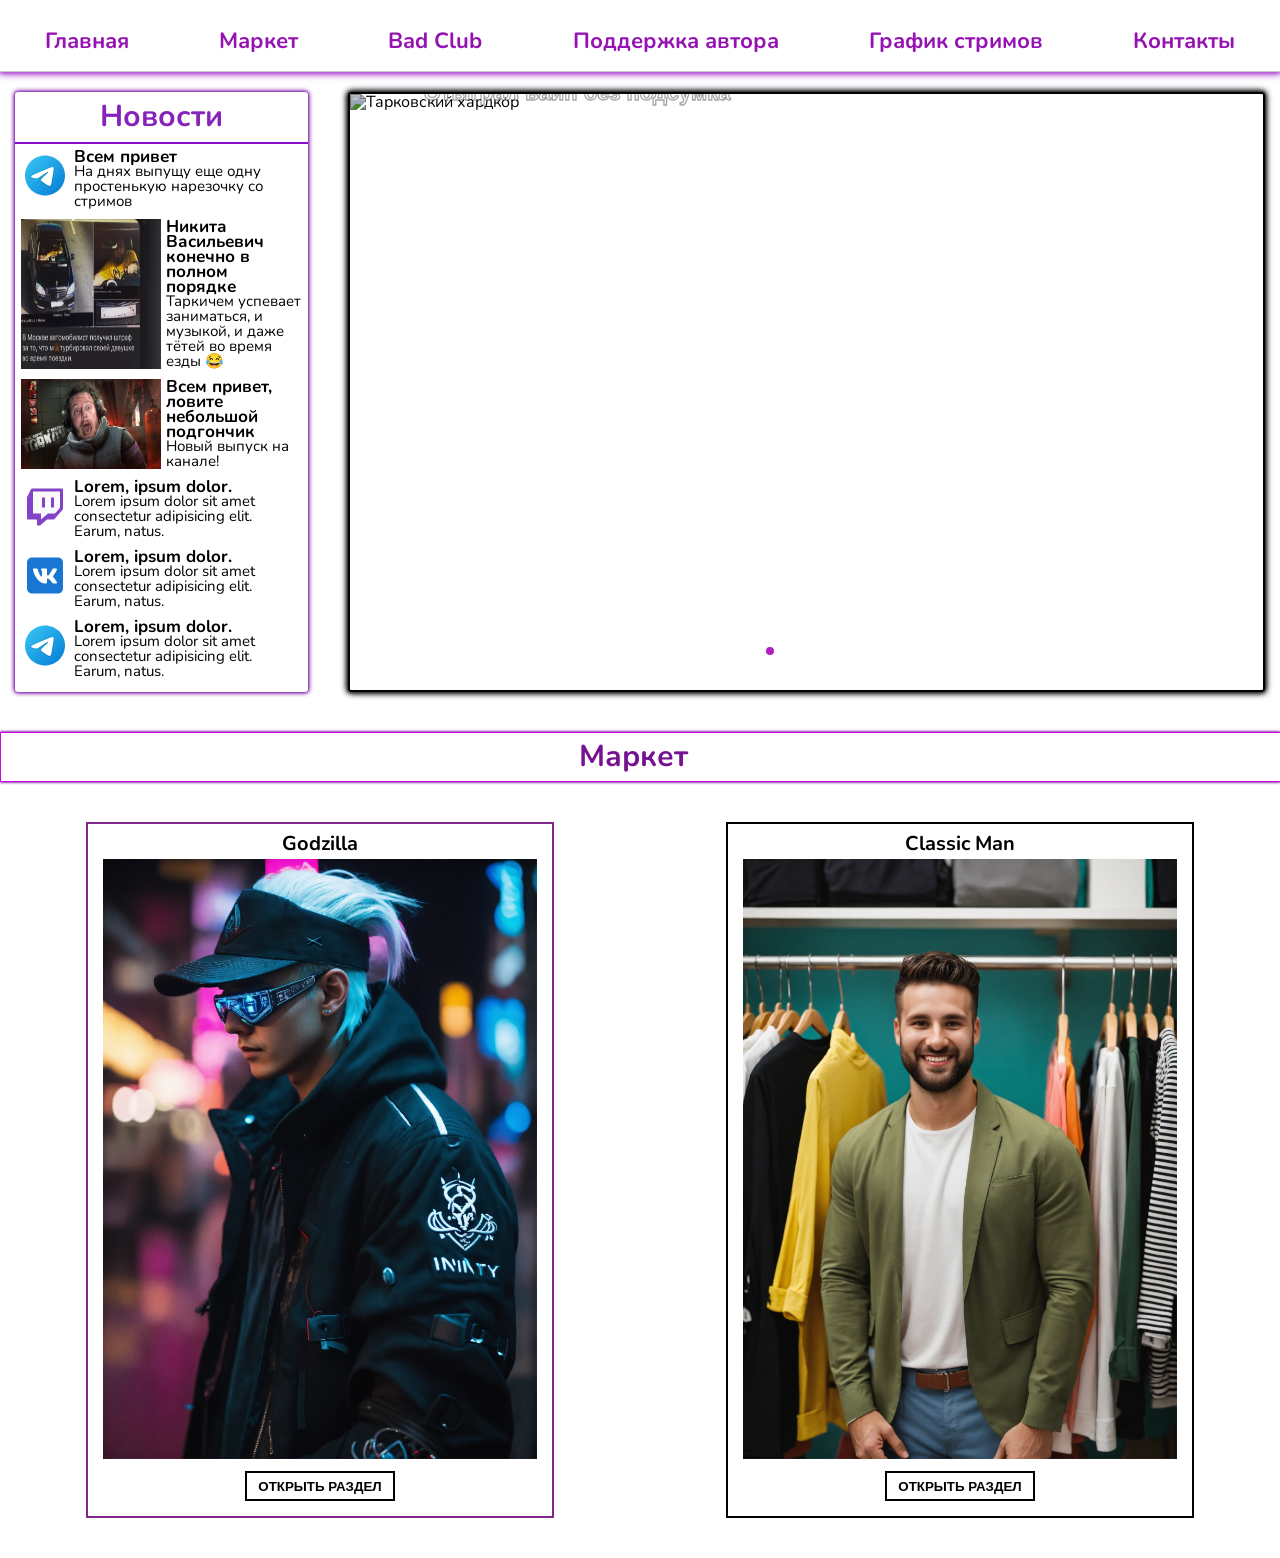
==== commit 3dc45502: "1.2.1" ====
--- a/index.html
+++ b/index.html
@@ -8,7 +8,7 @@
     <link rel="stylesheet" href="css/style.css">
 </head>
 <body>
-    <header class="header">
+    <header class="header" >
             <div class="header_menu">
                 <button class="header__burger-bro"><img class="burger-img" src="image/free-icon-burger-menu-17807662.png" alt="">
                     <p class='burger-text'>Меню</p> 
@@ -20,7 +20,7 @@
             </div>
             <section class="header__menu-1761px">
                 <ul class="header__items-1761px">
-                    <li class="header__item-1761px"><a href="#" class="header__item_link-1761px">Главная</a></li>
+                    <li class="header__item-1761px"><a href="#informationLine" class="header__item_link-1761px">Главная</a></li>
                     <li class="header__item-1761px"><a href="#main" class="header__item_link-1761px">Маркет</a></li>
                     <li class="header__item-1761px"><a href="#" class="header__item_link-1761px">Bad Club</a></li>
                     <li class="header__item-1761px"><a href="#" class="header__item_link-1761px">Поддержка автора</a></li>
@@ -30,7 +30,7 @@
             </section>
     </header>
 
-    <section class="informationLine">
+    <section class="informationLine section" id="informationLine">
 
         <article class="informationLine__newsBlock">
             <div class="newsBlock_conteiner">
@@ -46,15 +46,17 @@
                         </div>
                     </a>
                     <a  href= "https://web.telegram.org/a/#-1002231167779" class="newsBlock_content--item item__conteiner">
-                        <img src="image/tg/icons8-tg-48.svg" alt="" class="newsBlock__item_img">
+                        <img src="image/никитосик.jpg" id="news-small_img" alt="">
+                        <!-- <img src="image/tg/icons8-tg-48.svg" alt="" class="newsBlock__item_img"> -->
                         <div class="newsBlock__item_text-conteiner">
                             <h3 class="newsBlock__item-title">Никита Васильевич конечно в полном порядке</h3>
                             <p class="newsBlock__item-descr">Таркичем успевает заниматься, и музыкой, и даже тётей во время езды 😂</p>
                         </div>
                     </a>
                     <a class="newsBlock_content--item item__conteiner" href="https://www.youtube.com/@ylus">
-                        <img src="image/youtube/icons8-youtube.svg" alt="" class="newsBlock__item_img">
-                        <div class="newsBlock__item_text-conteiner">
+                        <!-- <img src="image/youtube/icons8-youtube.svg" alt="" class="newsBlock__item_img"> -->
+                        <img src="image/9f777d45-a216-49b1-a284-e14e4ff2ce8d.jpg" id="news-small_img" alt="">
+                        <div class="newsBlock__item_text-conteiner" id="news__content-3">
                             <h3 class="newsBlock__item-title">Всем привет, ловите небольшой подгончик </h3>
                             <p class="newsBlock__item-descr"> Новый выпуск на канале!</p>
                         </div>
@@ -90,7 +92,7 @@
             </div>
         </article>
 
-        <div class="informationLine_contentBox">
+        <article class="informationLine_contentBox">
 
             <div class="informationLine_btn-nextContainer">
                 <button class="informationLine_btn-next" id="btn-back"><span>&lt;</span></button>
@@ -118,49 +120,77 @@
                 </div>
                 
             </article>
-        </div>
+        </article>
 
     </section>
 
     <main class="main" id="main">
-        <div class="main__conteiner">
-            <h2 class="main__titleOne">Маркет</h2>
-        </div>
-        <div class="main__content">
-            <ul class="main__content_cards">
-               <li class="main__content_item">
-                <h3 class="main__item_title">Godzilla</h3>
-                <img src="image/Шмотки/14339456-b1ff-4754-9ba7-9a4d1459d2f0.webp" alt="" class="main__item_img">
-                <button class="item__button-buy">Take my money</button>
-               </li>
-               <li class="main__content_item">
-                <h3 class="main__item_title">King-Kong</h3>
-                <img src="image/Шмотки/113b3f36-999f-4bbb-902b-7c4604393a50.webp" alt="" class="main__item_img">
-                <button class="item__button-buy">Take my money</button>
-                </li>
-               <li class="main__content_item">
-                <h3 class="main__item_title">Diablo</h3>
-                <img src="image/Шмотки/114e7d08-1a99-4dd5-9a99-c7aa1b09243b.webp" alt="" class="main__item_img">
-                <button class="item__button-buy">Take my money</button>
-               </li>
-               <li class="main__content_item">
-                <h3 class="main__item_title">Hustler</h3>
-                <img src="image/Шмотки/4bca7f95-977b-46f4-a170-9b4088079b97.webp" alt="" class="main__item_img">
-                <button class="item__button-buy">Take my money</button>
-               </li>
-               <li class="main__content_item">
-                <h3 class="main__item_title">Orange</h3>
-                <img src="image/Шмотки/51cd4fa3-dec6-400f-8394-68eeec5513ea.webp" alt="" class="main__item_img">
-                <button class="item__button-buy">Take my money</button>
-               </li>
-               <li class="main__content_item">
-                <h3 class="main__item_title">Lemon</h3>
-                <img src="image/Шмотки/3385084c-35ae-4ac1-a751-1571b1b6a8a7.webp" alt="" class="main__item_img">
-                <button class="item__button-buy">Take my money</button>
-               </li>
-            </ul>
-        </div>
+        <section class="main__section_market section">
+            <div class="main__conteiner">
+                <h2 class="main__titleOne">Маркет</h2>
+            </div>
+            <div class="main__content">
+                <button class="main__market-back">Назад</button>
+                <ul class="main__content_cards">
+                    <li class="main__content_item main__content_item-cyber--active main__card_market">
+                        <h3 class="main__item_title">Godzilla</h3>
+                        <img src="image/Шмотки/14339456-b1ff-4754-9ba7-9a4d1459d2f0.webp" alt="" class="main__item_img">
+                        <button class="main__card_button item__button-buy">Take my money</button>
+                        <button class = "main__card_button item__button-more" id="cyber">Открыть раздел</button>
+                    </li>
+                    <li class="main__content_item main__card_market">
+                        <h3 class="main__item_title">King-Kong</h3>
+                        <img src="image/Шмотки/113b3f36-999f-4bbb-902b-7c4604393a50.webp" alt="" class="main__item_img">
+                        <button class="main__card_button item__button-buy">Take my money</button>
+                        </li>
+                    <li class="main__content_item main__card_market">
+                        <h3 class="main__item_title">Diablo</h3>
+                        <img src="image/Шмотки/114e7d08-1a99-4dd5-9a99-c7aa1b09243b.webp" alt="" class="main__item_img">
+                        <button class="main__card_button item__button-buy">Take my money</button>
+                    </li>
+                    <li class="main__content_item main__card_market">
+                        <h3 class="main__item_title">Hustler</h3>
+                        <img src="image/Шмотки/4bca7f95-977b-46f4-a170-9b4088079b97.webp" alt="" class="main__item_img">
+                        <button class="main__card_button item__button-buy">Take my money</button>
+                    </li>
+                    <li class="main__content_item main__card_market">
+                        <h3 class="main__item_title">Orange</h3>
+                        <img src="image/Шмотки/51cd4fa3-dec6-400f-8394-68eeec5513ea.webp" alt="" class="main__item_img">
+                        <button class="main__card_button item__button-buy">Take my money</button>
+                    </li>
+                    <li class="main__content_item main__card_market">
+                        <h3 class="main__item_title">Lemon</h3>
+                        <img src="image/Шмотки/3385084c-35ae-4ac1-a751-1571b1b6a8a7.webp" alt="" class="main__item_img">
+                        <button class="main__card_button item__button-buy">Take my money</button>
+                    </li>
+                </ul>
+                <ul class="main__content_cards">
+                    <li class="main__content_item-classic main__card_market main__content_item-classic--active">
+                        <h3 class="main__item_title">Classic Man</h3>
+                        <img src="image/Шмотки/classik1.webp" alt="" class="main__item_img">
+                        <button class="main__card_button item__button-buy" id="classic-buy">Take my money</button>
+                        <button class = "main__card_button item__button-more" id="classic">Открыть раздел</button>
+                    </li>
+                    <li class="main__content_item-classic main__card_market">
+                        <h3 class="main__item_title">Classic Man Two</h3>
+                        <img src="image/Шмотки/classik2.webp" alt="" class="main__item_img">
+                        <button class="main__card_button item__button-buy" id="classic-buy">Take my money</button>
+                    </li>
+                    <li class="main__content_item-classic main__card_market">
+                        <h3 class="main__item_title">Classic Man</h3>
+                        <img src="image/Шмотки/classik1.webp" alt="" class="main__item_img">
+                        <button class="main__card_button item__button-buy" id="classic-buy">Take my money</button>
+                    </li>
+                    <li class="main__content_item-classic main__card_market">
+                        <h3 class="main__item_title">Classic Man Two</h3>
+                        <img src="image/Шмотки/classik2.webp" alt="" class="main__item_img">
+                        <button class="main__card_button item__button-buy" id="classic-buy">Take my money</button>
+                    </li>
+                </ul>    
+            </div>
+        </section>
     </main>
+
     <div id="header--modal" class="header__modal">
         <div class="header__modal_body">
             <div class="header__modal_conteiner">
@@ -229,6 +259,7 @@
             </div>
         </div>
     </div>
+    <script src="js/main-market.js"></script>
     <script src="js/header-btn.js"></script>
     <script src="js/header-modal.js"></script>
     <script src="js/renderCards.js"></script>
--- a/css/style.css
+++ b/css/style.css
@@ -18,3 +18,11 @@
        
 }
 
+.section{
+    transition: transform 1s;
+}
+
+.section__hidden{
+    opacity: 0;
+    transform: translateY(8rem);
+}
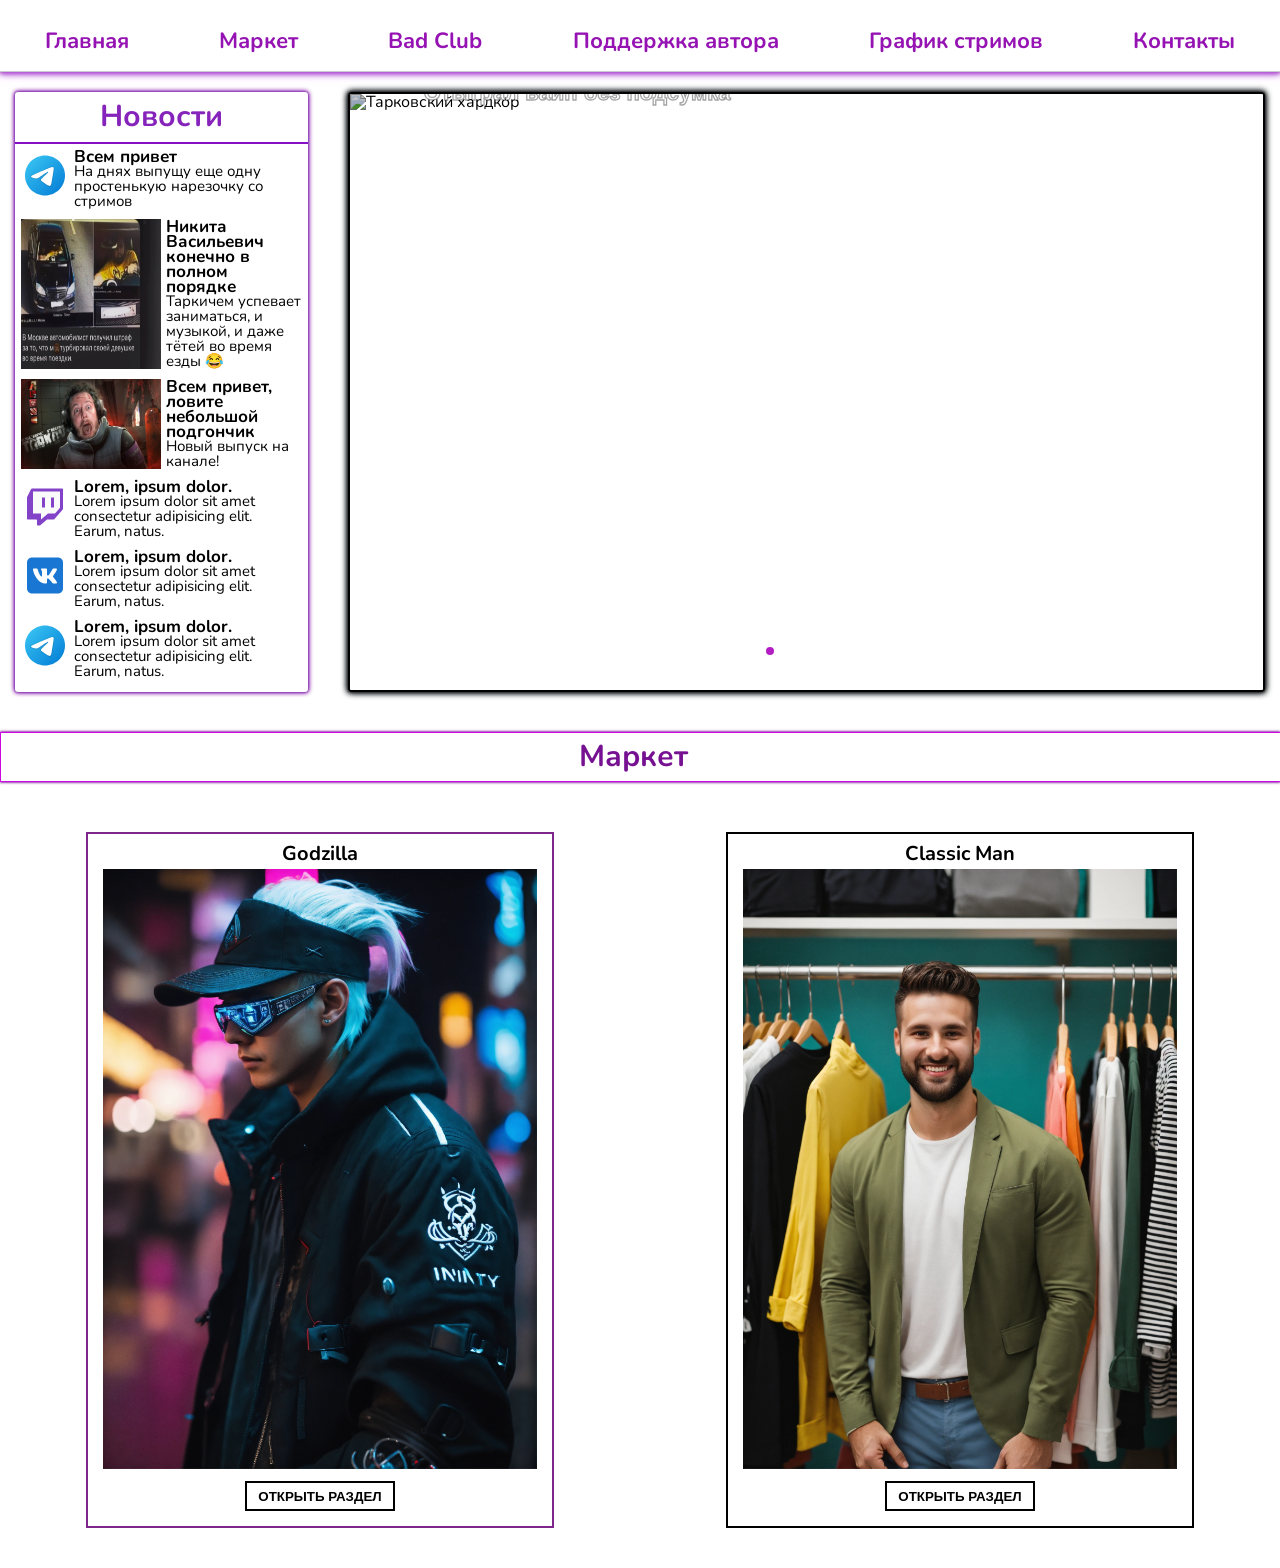
==== commit 1d5d9210: "1.2.2 file names changed, some js work done" ====
--- a/index.html
+++ b/index.html
@@ -6,6 +6,12 @@
     <title>Ylus</title>
     <link rel="stylesheet" href="css/reset.css">
     <link rel="stylesheet" href="css/style.css">
+    <script defer src="js/main-market.js"></script>
+    <script defer src="js/header-btn.js"></script>
+    <script defer src="js/header-modal.js"></script>
+    <script defer src="js/render-cards.js"></script>
+    <script defer src="js/line-window.js"></script>
+    <script defer src="js/modal-window.js"></script>
 </head>
 <body>
     <header class="header" >
@@ -100,10 +106,6 @@
             </div>
 
             <ul class="informationLine_box-btn">
-                <li class="informationLine__btn informationLine__btn--active" data-button="content-1"></li>
-                <li class="informationLine__btn" data-button="content-2"></li>
-                <li class="informationLine__btn" data-button="content-3"></li>
-                <li class="informationLine__btn" data-button="content-4"></li>
             </ul>
 
             <article class="informationLine_content informationLine_content--active" id="content-1">
@@ -132,42 +134,42 @@
             <div class="main__content">
                 <button class="main__market-back">Назад</button>
                 <ul class="main__content_cards">
-                    <li class="main__content_item main__content_item-cyber--active main__card_market">
+                    <li class="main__content_item-cyber main__content_item-cyber--active main__card_market" id="multiply-card">
                         <h3 class="main__item_title">Godzilla</h3>
-                        <img src="image/Шмотки/14339456-b1ff-4754-9ba7-9a4d1459d2f0.webp" alt="" class="main__item_img">
+                        <img src="image/Шмотки/14339456-b1ff-4754-9ba7-9a4d1459d2f0.webp" alt="cyber" class="main__item_img">
                         <button class="main__card_button item__button-buy">Take my money</button>
                         <button class = "main__card_button item__button-more" id="cyber">Открыть раздел</button>
                     </li>
-                    <li class="main__content_item main__card_market">
+                    <li class="main__content_item-cyber main__card_market">
                         <h3 class="main__item_title">King-Kong</h3>
                         <img src="image/Шмотки/113b3f36-999f-4bbb-902b-7c4604393a50.webp" alt="" class="main__item_img">
                         <button class="main__card_button item__button-buy">Take my money</button>
                         </li>
-                    <li class="main__content_item main__card_market">
+                    <li class="main__content_item-cyber main__card_market">
                         <h3 class="main__item_title">Diablo</h3>
                         <img src="image/Шмотки/114e7d08-1a99-4dd5-9a99-c7aa1b09243b.webp" alt="" class="main__item_img">
                         <button class="main__card_button item__button-buy">Take my money</button>
                     </li>
-                    <li class="main__content_item main__card_market">
+                    <li class="main__content_item-cyber main__card_market">
                         <h3 class="main__item_title">Hustler</h3>
                         <img src="image/Шмотки/4bca7f95-977b-46f4-a170-9b4088079b97.webp" alt="" class="main__item_img">
                         <button class="main__card_button item__button-buy">Take my money</button>
                     </li>
-                    <li class="main__content_item main__card_market">
+                    <li class="main__content_item-cyber main__card_market">
                         <h3 class="main__item_title">Orange</h3>
                         <img src="image/Шмотки/51cd4fa3-dec6-400f-8394-68eeec5513ea.webp" alt="" class="main__item_img">
                         <button class="main__card_button item__button-buy">Take my money</button>
                     </li>
-                    <li class="main__content_item main__card_market">
+                    <li class="main__content_item-cyber main__card_market">
                         <h3 class="main__item_title">Lemon</h3>
                         <img src="image/Шмотки/3385084c-35ae-4ac1-a751-1571b1b6a8a7.webp" alt="" class="main__item_img">
                         <button class="main__card_button item__button-buy">Take my money</button>
                     </li>
                 </ul>
                 <ul class="main__content_cards">
-                    <li class="main__content_item-classic main__card_market main__content_item-classic--active">
+                    <li class="main__content_item-classic main__card_market main__content_item-classic--active" id="multiply-card">
                         <h3 class="main__item_title">Classic Man</h3>
-                        <img src="image/Шмотки/classik1.webp" alt="" class="main__item_img">
+                        <img src="image/Шмотки/classik1.webp" alt="classic" class="main__item_img">
                         <button class="main__card_button item__button-buy" id="classic-buy">Take my money</button>
                         <button class = "main__card_button item__button-more" id="classic">Открыть раздел</button>
                     </li>
@@ -259,11 +261,5 @@
             </div>
         </div>
     </div>
-    <script src="js/main-market.js"></script>
-    <script src="js/header-btn.js"></script>
-    <script src="js/header-modal.js"></script>
-    <script src="js/renderCards.js"></script>
-    <script src="js/line-window.js"></script>
-    <script src="js/modalWindow.js"></script>
 </body>
 </html>
